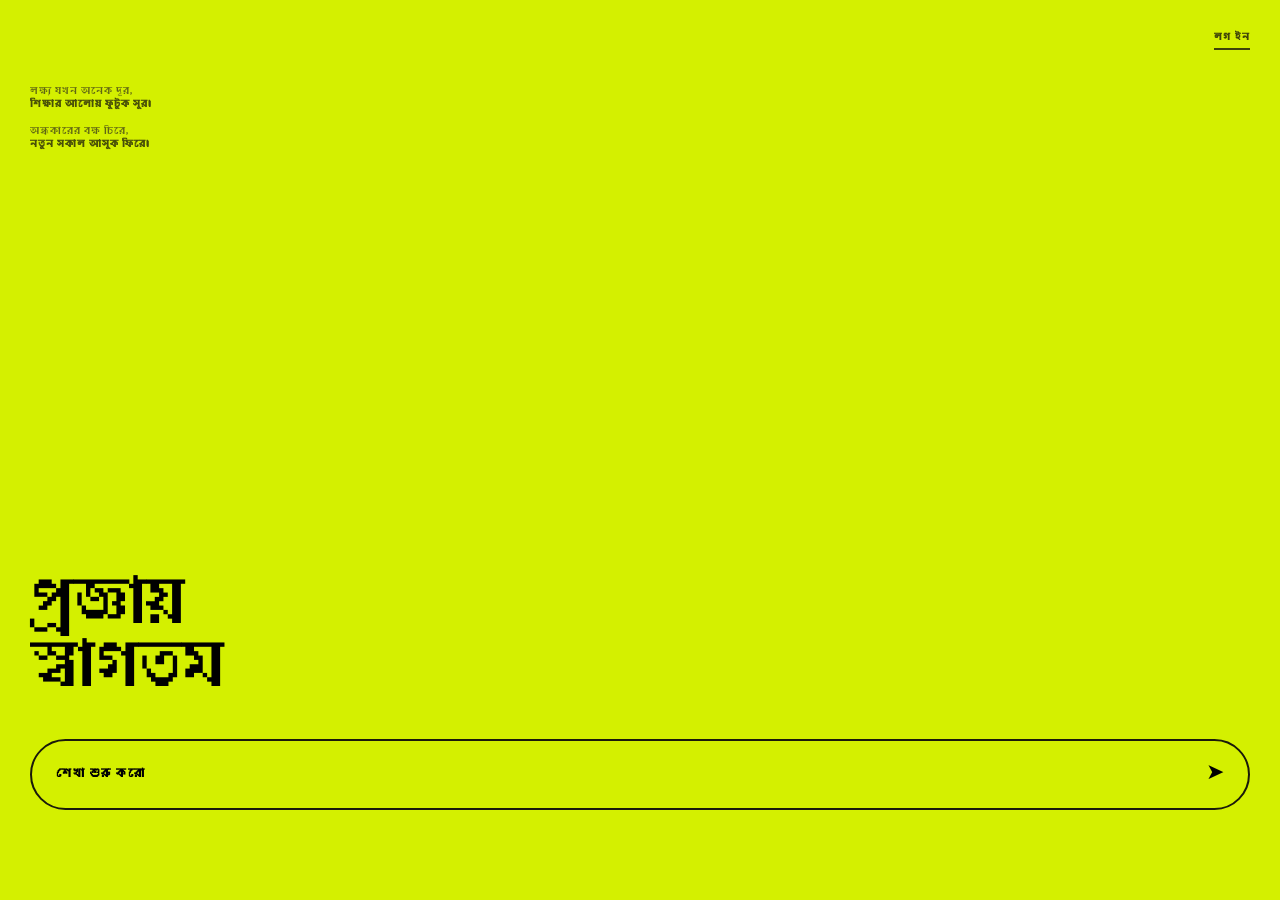
==== index.html @ 33e948c6 "updateA" ====
<!DOCTYPE html>
<html lang="en">

<head>
  <meta charset="UTF-8">
  
  <meta name="viewport" content="width=device-width, initial-scale=1.0">
  
  
  <title>প্রজ্ঞা</title>
  
  
  <style>
    * {
      transition: all 0.2s ease;
    }
    
    @font-face {
      font-family: 'nor';
      src: url('nor.ttf') format('truetype');
      font-weight: normal;
      font-style: normal;
    }
    
    @font-face {
      font-family: 'itl';
      src: url('itl.ttf') format('truetype');
      font-weight: normal;
      font-style: normal;
    }
    
    *,
    *::before,
    *::after {
      box-sizing: border-box;
      margin: 0;
      padding: 0;
    }
    
    body {
      background: #d4f000;
      font-family: "nor";
      width: 100vw;
      height: 100vh;
      overflow: hidden;
    }
    
    /* FULL SCREEN CONTAINER */
    .content {
      width: 100%;
      height: 100%;
      padding: 30px 30px 90px 30px;
      display: flex;
      flex-direction: column;
      position: relative;
    }
    
    /* NAV */
    .nav {
      display: flex;
      justify-content: flex-end;
      margin-bottom: 36px;
    }
    
    .sign-in {
      font-size: 11px;
      font-weight: 700;
      letter-spacing: 1.5px;
      text-transform: uppercase;
      color: #1a1a0a;
      text-decoration: none;
      border-bottom: 2px solid #1a1a0a;
      padding-bottom: 2px;
      opacity: 0.8;
    }
    
    /* TAGLINE */
    .tagline {
      font-size: 11px;
      letter-spacing: 1px;
      line-height: 1.2;
      color: #3a3a1a;
      text-transform: uppercase;
      opacity: 0.75;
    }
    
    .tagline strong {
      color: #1a1a0a;
      display: block;
      
    }
    
    /* HERO */
    .hero {
      font-size: 70px;
      line-height: 0.9;
      margin-top: auto;
      padding-top: 60px;
    }
    
    
    /* CTA */
    .cta-wrap {
      margin-top: 36px;
    }
    
    .cta-btn {
      font-family: "nor";
      display: flex;
      justify-content: space-between;
      align-items: center;
      width: 100%;
      padding: 18px 24px;
      border: 2px solid #1a1a0a;
      border-radius: 50px;
      background: transparent;
      cursor: pointer;
    }
    
    .cta-btn:hover {
      background: #1a1a0a;
      color: #d4f000;
    }
    
    .btn-text {
      font-size: 13px;
      font-weight: 700;
      letter-spacing: 1.5px;
      
    }
    
    .btn-arrow {
      font-size: 22px;
    }
  </style>
</head>

<body>
  
  <div class="content">
    
    <nav class="nav">
      <a href="#" class="sign-in">লগ ইন</a>
    </nav>
    
    
    <div class="tagline">
      লক্ষ্য যখন অনেক দূর,
      <strong>শিক্ষার আলোয় ফুটুক সুর।</strong>
      <br>
      অন্ধকারের বক্ষ চিরে,
      <strong>নতুন সকাল আসুক ফিরে।</strong>
    </div>
    
    <div class="hero">
      প্রজ্ঞায় <br> স্বাগতম
    </div>
    
    
    
    
    
    <div class="cta-wrap">
      <button class="cta-btn">
        <span class="btn-text">শেখা শুরু করো</span>
        <span class="btn-arrow">➤</span>
      </button>
    </div>
    
  </div>
  
  
  <script type="text/javascript" charset="utf-8">
    
  </script>
</body>

</html>
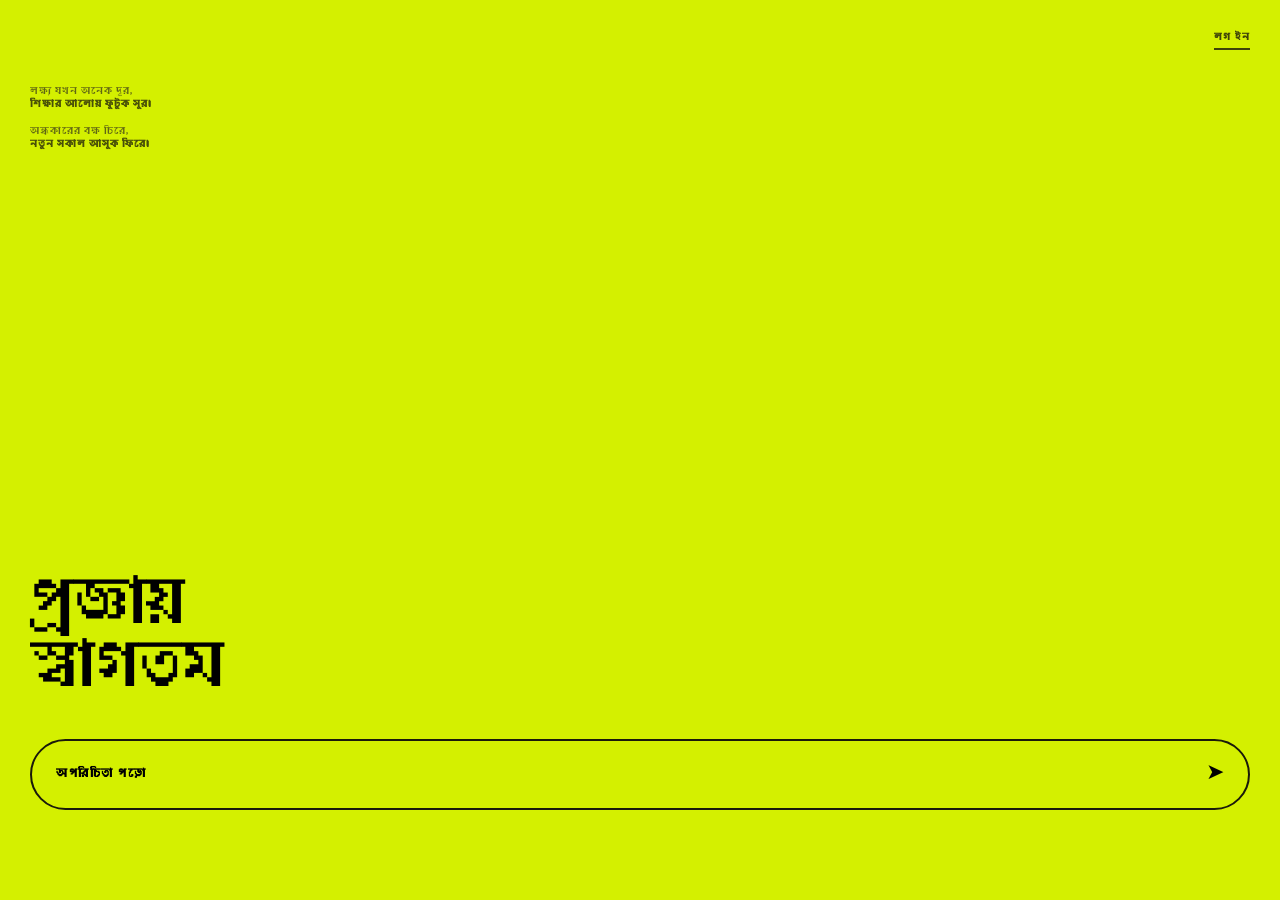
==== commit 7f608da2: "update" ====
--- a/index.html
+++ b/index.html
@@ -11,6 +11,9 @@
   
   
   <style>
+      * {
+      -webkit-tap-highlight-color: transparent;
+    }
     * {
       transition: all 0.2s ease;
     }
@@ -160,9 +163,9 @@
     
     
     
-    <div class="cta-wrap">
+    <div class="cta-wrap" onclick="window.location.href='oporichita.html'">
       <button class="cta-btn">
-        <span class="btn-text">শেখা শুরু করো</span>
+        <span class="btn-text">অপরিচিতা পড়ো</span>
         <span class="btn-arrow">➤</span>
       </button>
     </div>
